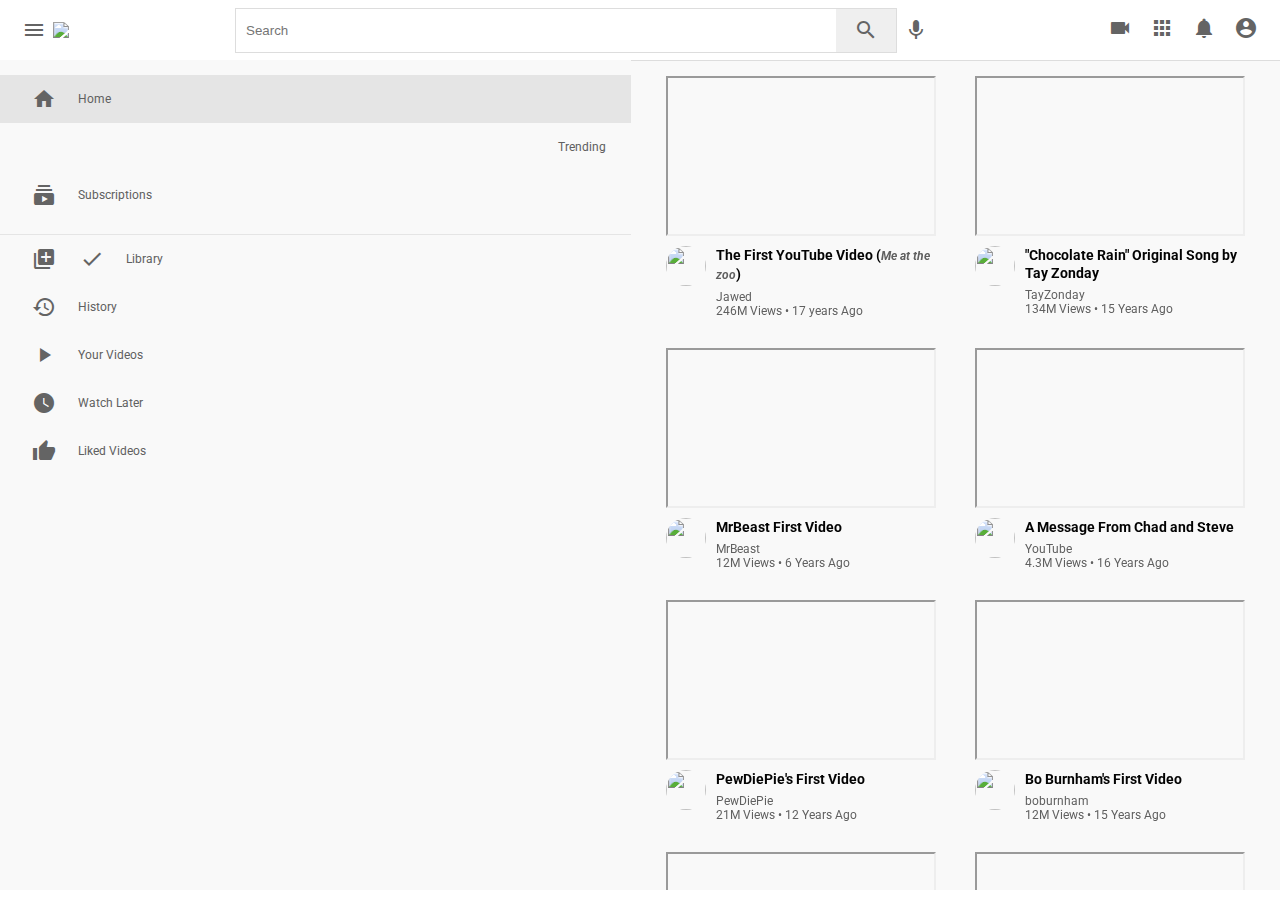
==== index.html @ df31ac3e "init commit" ====
<html lang="en">
  <head>
    <meta charset="UTF-8" />
    <meta http-equiv="X-UA-Compatible" content="IE=edge" />
    <meta name="viewport" content="width=device-width, initial-scale=1.0" />
    <!-- Material Icons -->
    <link
      href="https://fonts.googleapis.com/icon?family=Material+Icons"
      rel="stylesheet"
    />
    <!-- CSS File -->
    <link rel="stylesheet" href="styles/index.css" />
    <title>Youtube Clone with HTML & CSS</title>
  </head>
  <body>
    <header class="header">
      <div class="logo left">
        <i id="menu" class="material-icons">menu</i>
        <img
          src="https://www.freecodecamp.org/news/content/images/2022/01/yt-logo.png"
        />
      </div>

      <div class="search center">
        <form action="">
          <input type="text" placeholder="Search" />
          <button><i class="material-icons">search</i></button>
        </form>
        <i class="material-icons mic">mic</i>
      </div>

      <div class="icons right">
        <i class="material-icons">videocam</i>
        <i class="material-icons">apps</i>
        <i class="material-icons">notifications</i>
        <i class="material-icons display-this">account_circle</i>
      </div>
    </header>
    <main>
      <!-- <div class=”side-bar”> -->

      <div class="”side-bar”">
        <div class="nav">
          <a class="nav-link active">
            <i class="material-icons">home</i>
            <span>Home</span>
          </a>
          <a class="nav-link">
            <i class="material-icons">local_fire_department</i>
            <span>Trending</span>
          </a>
          <a class="nav-link">
            <i class="material-icons">subscriptions</i>
            <span>Subscriptions</span>
          </a>
        </div>
        <hr />
        <!-- <div class="nav">
     hr -->
        <a class="nav-link">
          <i class="material-icons">library_add_check</i>
          <span>Library</span>
        </a>
        <a class="nav-link">
          <i class="material-icons">history</i>
          <span>History</span>
        </a>
        <a class="nav-link">
          <i class="material-icons">play_arrow</i>
          <span>Your Videos</span>
        </a>
        <a class="nav-link">
          <i class="material-icons">watch_later</i>
          <span>Watch Later</span>
        </a>
        <a class="nav-link">
          <i class="material-icons">thumb_up</i>
          <span>Liked Videos</span>
        </a>
        <!-- </div> -->
      </div>

      <!-- </div> -->
      <div class="content">
        <div class="videos">
          <!-- a video starts -->
          <div class="video">
            <div class="thumbnail">
              <iframe
                src="https://www.youtube.com/embed/jNQXAC9IVRw"
                alt=""
              ></iframe>
            </div>

            <div class="details">
              <div class="author">
                <img
                  src="https://yt3.ggpht.com/ytc/AMLnZu954CfRdMFjBk4lYdiwIrrEWGgPUpelM8JTVg=s88-c-k-c0x00ffffff-no-rj"
                  alt=""
                />
              </div>
              <div class="title">
                <h3>
                  The First YouTube Video (<span class="emphasized"
                    >Me at the zoo</span
                  >)
                </h3>
                <a href=""> Jawed </a>
                <span> 246M Views • 17 years Ago </span>
              </div>
            </div>
          </div>
          <!-- a video Ends -->
          <!-- a video starts -->
          <div class="video">
            <div class="thumbnail">
              <iframe
                src="https://www.youtube.com/embed/EwTZ2xpQwpA?clip=UgkxCZEHV6_5YUPKHTIAwLqW1QNFKO8pHdvf&amp;clipt=EOdgGO-HAQ"
                alt=""
              ></iframe>
            </div>

            <div class="details">
              <div class="author">
                <img
                  src="https://yt3.ggpht.com/ytc/AMLnZu-8JzOZIGYXSciyF8q8PTEDKT38imNNLXVh1kobHQ=s88-c-k-c0x00ffffff-no-rj"
                  alt=""
                />
              </div>
              <div class="title">
                <h3>"Chocolate Rain" Original Song by Tay Zonday</h3>
                <a href=""> TayZonday </a>
                <span> 134M Views • 15 Years Ago </span>
              </div>
            </div>
          </div>
          <!-- a video Ends -->
          <!-- a video starts -->
          <div class="video">
            <div class="thumbnail">
              <iframe
                src="https://www.youtube.com/embed/8TFq_vvO_Wg?clip=UgkxIuFjsmoz3Pp5N9gGr9WTFMLYfil9WxRM&amp;clipt=EM-ICxjXrws"
                alt=""
              ></iframe>
            </div>
            <div class="details">
              <div class="author">
                <img
                  src="https://yt3.ggpht.com/ytc/AMLnZu9NaXMe8tiBBVF3N608TFvJSihHF2Ez8yPIqkTl1g=s88-c-k-c0x00ffffff-no-rj"
                  alt=""
                />
              </div>
              <div class="title">
                <h3>MrBeast First Video</h3>
                <a href=""> MrBeast </a>
                <span> 12M Views • 6 Years Ago </span>
              </div>
            </div>
          </div>
          <!-- a video Ends -->
          <!-- a video starts -->
          <div class="video">
            <div class="thumbnail">
              <iframe
                src="https://www.youtube.com/embed/QCVxQ_3Ejkg"
                alt=""
              ></iframe>
            </div>

            <div class="details">
              <div class="author">
                <img
                  src="https://yt3.ggpht.com/584JjRp5QMuKbyduM_2k5RlXFqHJtQ0qLIPZpwbUjMJmgzZngHcam5JMuZQxyzGMV5ljwJRl0Q=s88-c-k-c0x00ffffff-no-rj"
                  alt=""
                />
              </div>
              <div class="title">
                <h3>A Message From Chad and Steve</h3>
                <a href=""> YouTube </a>
                <span> 4.3M Views • 16 Years Ago </span>
              </div>
            </div>
          </div>
          <div class="video">
            <div class="thumbnail">
              <iframe
                src="https://www.youtube.com/embed/9jeJbdVl2jI?clip=Ugkx6_LZV860PgtKFq2mZIjAb3-ImQBA2Cns&amp;clipt=EAAYiCc"
                alt=""
              ></iframe>
            </div>

            <div class="details">
              <div class="author">
                <img
                  src="https://yt3.ggpht.com/5oUY3tashyxfqsjO5SGhjT4dus8FkN9CsAHwXWISFrdPYii1FudD4ICtLfuCw6-THJsJbgoY=s88-c-k-c0x00ffffff-no-rj"
                  alt=""
                />
              </div>
              <div class="title">
                <h3>PewDiePie's First Video</h3>
                <a href=""> PewDiePie </a>
                <span> 21M Views • 12 Years Ago </span>
              </div>
            </div>
          </div>
          <div class="video">
            <div class="thumbnail">
              <iframe
                src="https://www.youtube.com/embed/LZoO8LyizLA?clip=Ugkxis349Xw-isxL1WqtrmoFwoD494IGEEt2&amp;clipt=EJj6ARjmowI"
                alt=""
              ></iframe>
            </div>

            <div class="details">
              <div class="author">
                <img
                  src="https://yt3.ggpht.com/5oUY3tashyxfqsjO5SGhjT4dus8FkN9CsAHwXWISFrdPYii1FudD4ICtLfuCw6-THJsJbgoY=s88-c-k-c0x00ffffff-no-rj"
                  alt=""
                />
              </div>
              <div class="title">
                <h3>Bo Burnham's First Video</h3>
                <a href=""> boburnham </a>
                <span> 12M Views • 15 Years Ago </span>
              </div>
            </div>
          </div>
          <div class="video">
            <div class="thumbnail">
              <iframe
                src="https://www.youtube.com/embed/jlZhSWuiFJs"
                alt=""
              ></iframe>
            </div>

            <div class="details">
              <div class="author">
                <img
                  src="https://yt3.ggpht.com/MnLjpoi1-XcoT6EeVrE5R-Ki11_DCxyP4gfbNGVik0WJ5VpCTYU1oEOQ2SwTgN4l9ydsOPZC=s88-c-k-c0x00ffffff-no-rj"
                  alt=""
                />
              </div>
              <div class="title">
                <h3>Felipe Neto's First Video</h3>
                <a href=""> Felipe Neto </a>
                <span> 7M Views • 12 Years Ago </span>
              </div>
            </div>
          </div>
          <div class="video">
            <div class="thumbnail">
              <iframe
                src="https://www.youtube.com/embed/wCF3ywukQYA?clip=Ugkx42ixjGovntO1eeDWMH0lVxTlEHJcfSjB&amp;clipt=EKbTBhi6_wY"
                alt=""
              ></iframe>
            </div>

            <div class="details">
              <div class="author">
                <img
                  src="https://yt3.ggpht.com/Rwv3aWoJjNjYJ8pwtUv4ecJDOy7FmMYFgAMgjMaY48nTT_0S1732KrWeJONXGpCSOX530PPPFw=s88-c-k-c0x00ffffff-no-rj"
                  alt=""
                />
              </div>
              <div class="title">
                <h3>Shoes OMG</h3>
                <a href=""> LiamKyleSullivan </a>
                <span> 68M Views • 15 Years Ago </span>
              </div>
            </div>
          </div>
          <!-- a video Ends -->
        </div>
      </div>
    </main>
    <!-- Main Body Ends -->
  </body>
</html>
---- styles/index.css ----
@import url('https://fonts.googleapis.com/css2?family=Roboto:wght@300;400;700&display=swap');

* {
  margin: 0;
  padding: 0;
  box-sizing: border-box;
}

body {
  font-family: 'Roboto', sans-serif;
}

/* header section*/
.header {
  display: flex;
  justify-content: space-between;
  align-items: center;
  height: 60px;
  padding: 15px;
}

main {
  height: calc(100vh - 70px);
  display: flex;
  background-color: #f9f9f9;
}

/* Sidebar */ 
.side-bar {
  height: 100%;
  width: 17%;
  background-color: white;
  overflow-y: hidden;
}


@media (max-width: 768px) {
  .side-bar {
    display: none;
  }
}

.header {
  display: flex;
  flex-direction: row;
}

.left {
  display: flex;
  align-items: center;
 }
 
 .left #menu {
  padding: 0 7px;
  cursor: pointer;
 }

 .search {
  display: flex;
 }
 
 .search form {
  display: flex;
  border: 1px solid #ddd;
  height: 45px;
 }

 .search input {
  width: 600px;
  padding:10px;
  border: 0;
  height: 100%;
  border-radius: 2px 0 0 2px
}

input:focus {
  outline: none;
  border: 1px solid #ddd;
}

.search button {
  height: 100%;
  width: 60px;
  border: none;
}
 
.mic {
  margin-top: 10px;
}

.material-icons {
  color: rgb(100, 100, 100);
  padding: 0 7px;
  cursor: pointer;
}

.nav {
  width: 100%;
  display: flex;
  flex-direction: column;
  margin-bottom: 15px;
  margin-top: 15px;
}

.nav-link {
  display: flex;
  align-items: center;
  padding: 12px 25px;
}

.nav-link span {
  margin-left: 15px;
}

.nav-link:hover {
  background: #e5e5e5;
  cursor: pointer;
}

.active {
  background: #e5e5e5;
}

hr {
  height: 1px;
  background-color: #e5e5e5;
  border: none;
}

.content {
  background-color: #f9f9f9;
  width: 100%;
  height: 100%;
  padding: 15px 15px;
  border-top: 1px solid #ddd;
  overflow-y: scroll;
}

.videos {
  display: flex;
  flex-direction: row;
  justify-content: space-around;
  flex-wrap: wrap;
}

.video {
  width: 270px;
  margin-bottom: 30px;
}

.thumbnail {
  width: 100%;
  height: 170px;
}

.thumbnail img {
  object-fit: cover;
  height: 94%;
  width: 100%;
}
.thumbnail iframe {
  object-fit: cover;
  height: 94%;
  width: 100%;
}
.author img {
  object-fit: cover;
  border-radius: 50%;
  height: 40px;
  width: 40px;
  margin-right: 10px;
}

.details {
  display: flex;
}
 
.title {
  display: flex;
  flex-direction: column;
}
 
.title h3 {
  color: rgb(3, 3, 3);
  line-height: 18px;
  font-size: 14px;
  margin-bottom: 6px;
}
 
.title a,
span {
  text-decoration: none;
  color: rgb(96, 96, 96);
  font-size: 12px;
}

.emphasized {
  font-style: italic;
}

@media (max-width: 768px) {
  .side-bar {
    display: none;
  }
  .search {
    display: none;
  }
}

@media (max-width: 900px) {
  .search input {
    width: 25rem;
  }
}
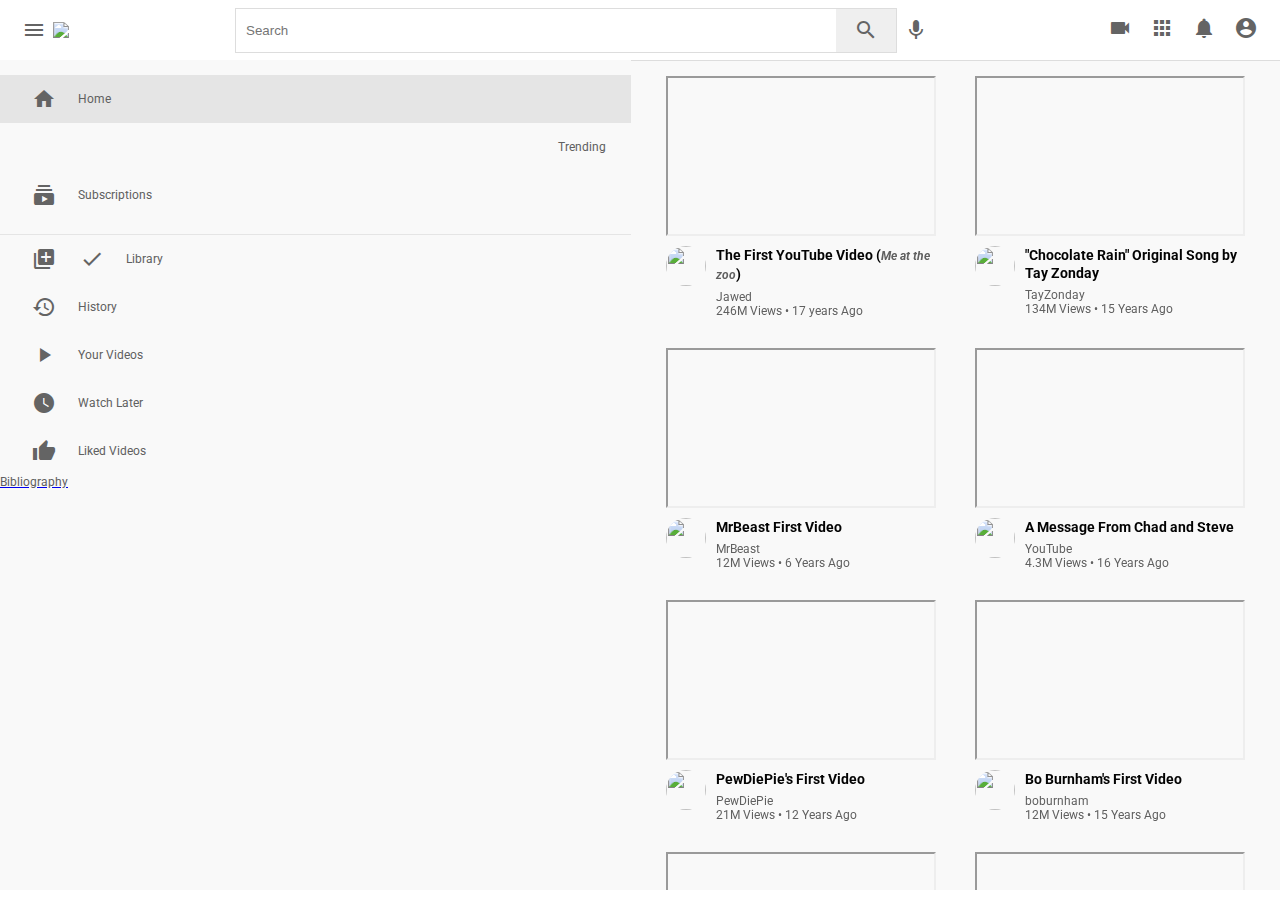
==== commit 6bd0087c: "adds bib" ====
--- a/index.html
+++ b/index.html
@@ -77,6 +77,11 @@
           <i class="material-icons">thumb_up</i>
           <span>Liked Videos</span>
         </a>
+        <a
+          href="https://rgaliant.github.io/artx-3600-appropriation-assignment/bibliography.html"
+          ><span>Bibliography</span></a
+        >
+
         <!-- </div> -->
       </div>
 
@@ -269,6 +274,94 @@
               </div>
             </div>
           </div>
+          <div class="video">
+            <div class="thumbnail">
+              <iframe
+                src="https://www.youtube.com/embed/wKbU8B-QVZk"
+                alt=""
+              ></iframe>
+            </div>
+
+            <div class="details">
+              <div class="author">
+                <img
+                  src="https://yt3.ggpht.com/ytc/AMLnZu9FLiwQ4FNIV-vYy3SiSjiaHlcnQEzajP_i4cLf=s88-c-k-c0x00ffffff-no-rj"
+                  alt=""
+                />
+              </div>
+              <div class="title">
+                <h3>I Can't Believe You've Done This</h3>
+                <a href=""> PWee28 </a>
+                <span> 13M Views • 15 Years Ago </span>
+              </div>
+            </div>
+          </div>
+          <div class="video">
+            <div class="thumbnail">
+              <iframe
+                src="https://www.youtube.com/embed/maAFcEU6atk?start=106"
+                alt=""
+              ></iframe>
+            </div>
+
+            <div class="details">
+              <div class="author">
+                <img
+                  src="https://yt3.ggpht.com/ytc/AMLnZu9cygO23Z7Os-ylIaRELL0ogctS-qT9KJoyvtUq=s88-c-k-c0x00ffffff-no-rj"
+                  alt=""
+                />
+              </div>
+              <div class="title">
+                <h3>Tim and Eric - Celery Man</h3>
+                <a href=""> Twinfold11 </a>
+                <span> 6.6M Views • 9 Years Ago </span>
+              </div>
+            </div>
+          </div>
+          <div class="video">
+            <div class="thumbnail">
+              <iframe
+                src="https://www.youtube.com/embed/G7RgN9ijwE4"
+                alt=""
+              ></iframe>
+            </div>
+
+            <div class="details">
+              <div class="author">
+                <img
+                  src="https://yt3.ggpht.com/ytc/AMLnZu9FLiwQ4FNIV-vYy3SiSjiaHlcnQEzajP_i4cLf=s88-c-k-c0x00ffffff-no-rj"
+                  alt=""
+                />
+              </div>
+              <div class="title">
+                <h3>Have you ever had a dream like this?</h3>
+                <a href=""> mrblueangeldood </a>
+                <span> 79M Views • 11 Years Ago </span>
+              </div>
+            </div>
+          </div>
+          <div class="video">
+            <div class="thumbnail">
+              <iframe
+                src="https://www.youtube.com/embed/CMNry4PE93Y"
+                alt=""
+              ></iframe>
+            </div>
+
+            <div class="details">
+              <div class="author">
+                <img
+                  src="https://yt3.ggpht.com/ytc/AMLnZu83TZKarRXblIWf6XtubpPBifPraFWnNMPe789A=s88-c-k-c0x00ffffff-no-rj"
+                  alt=""
+                />
+              </div>
+              <div class="title">
+                <h3>Zombie Kid Likes Turtles</h3>
+                <a href=""> CaptJax458 </a>
+                <span> 71M Views • 15 Years Ago </span>
+              </div>
+            </div>
+          </div>
           <!-- a video Ends -->
         </div>
       </div>
